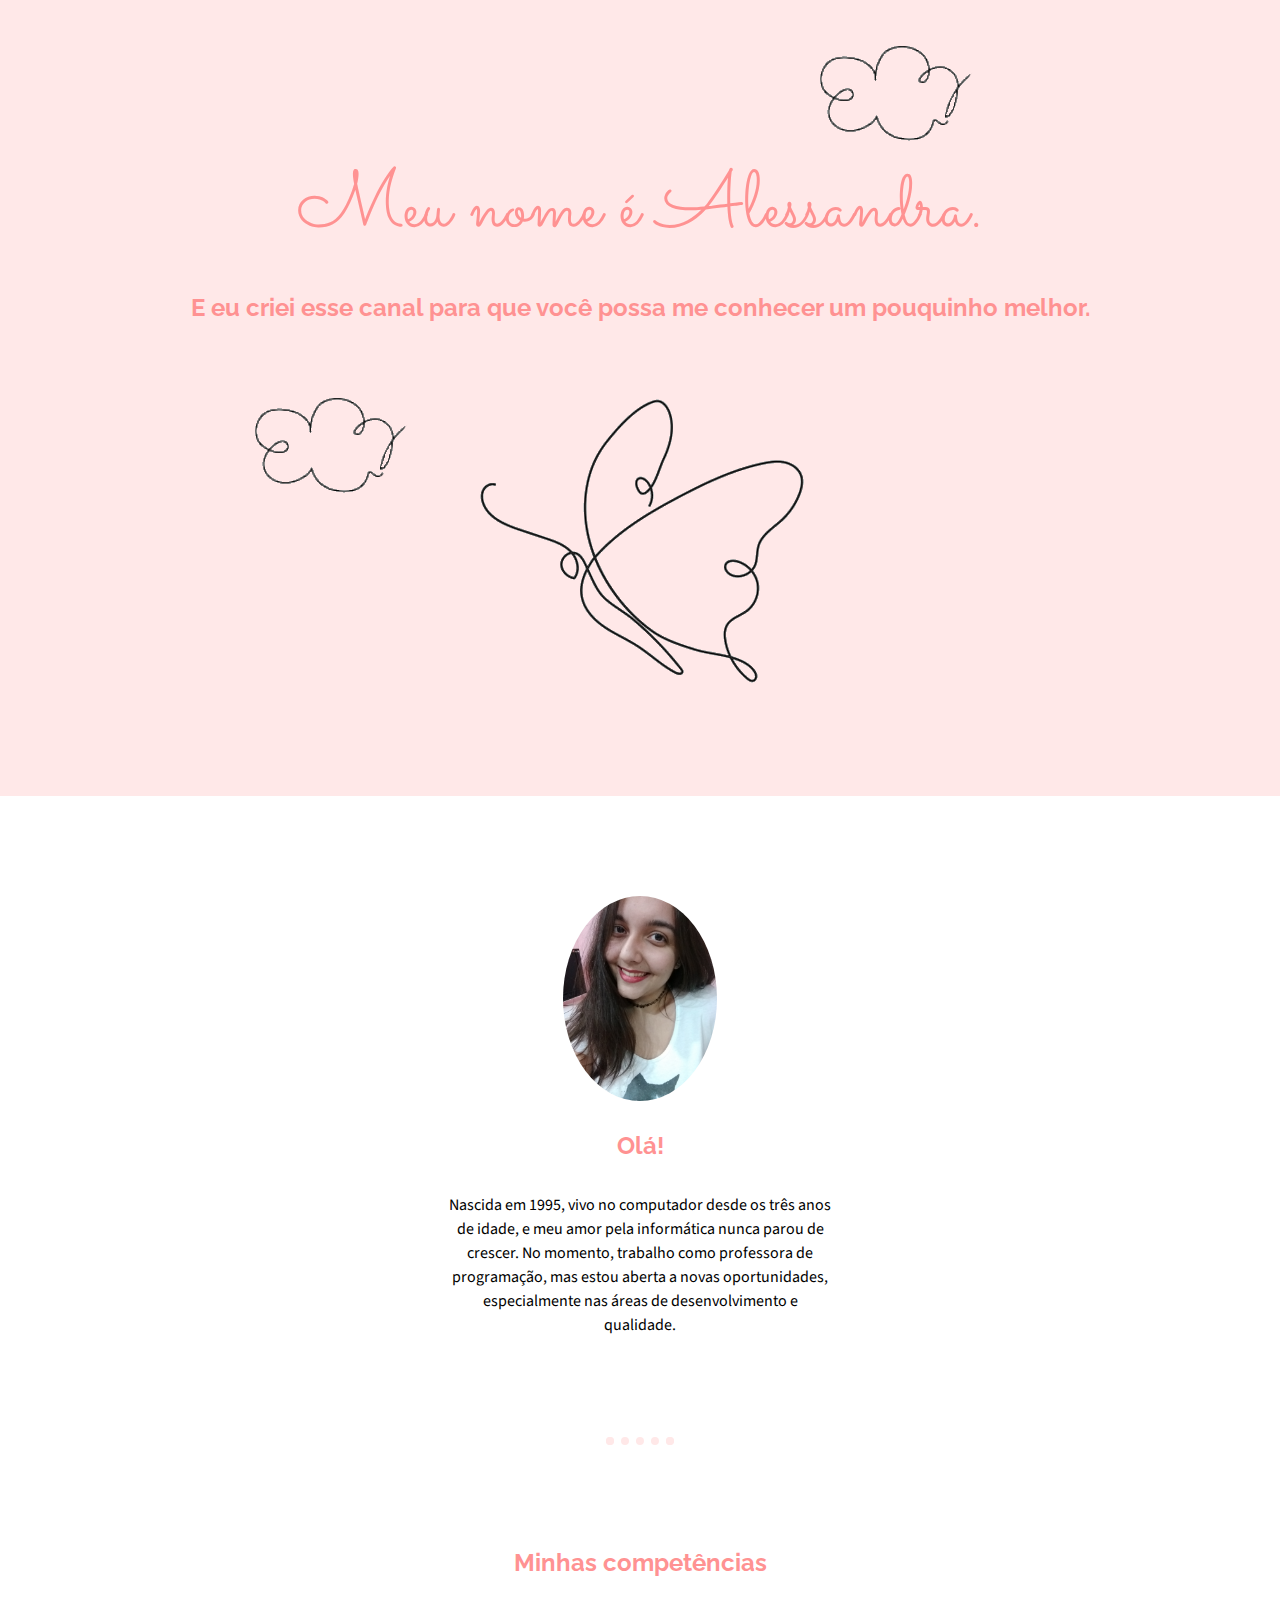
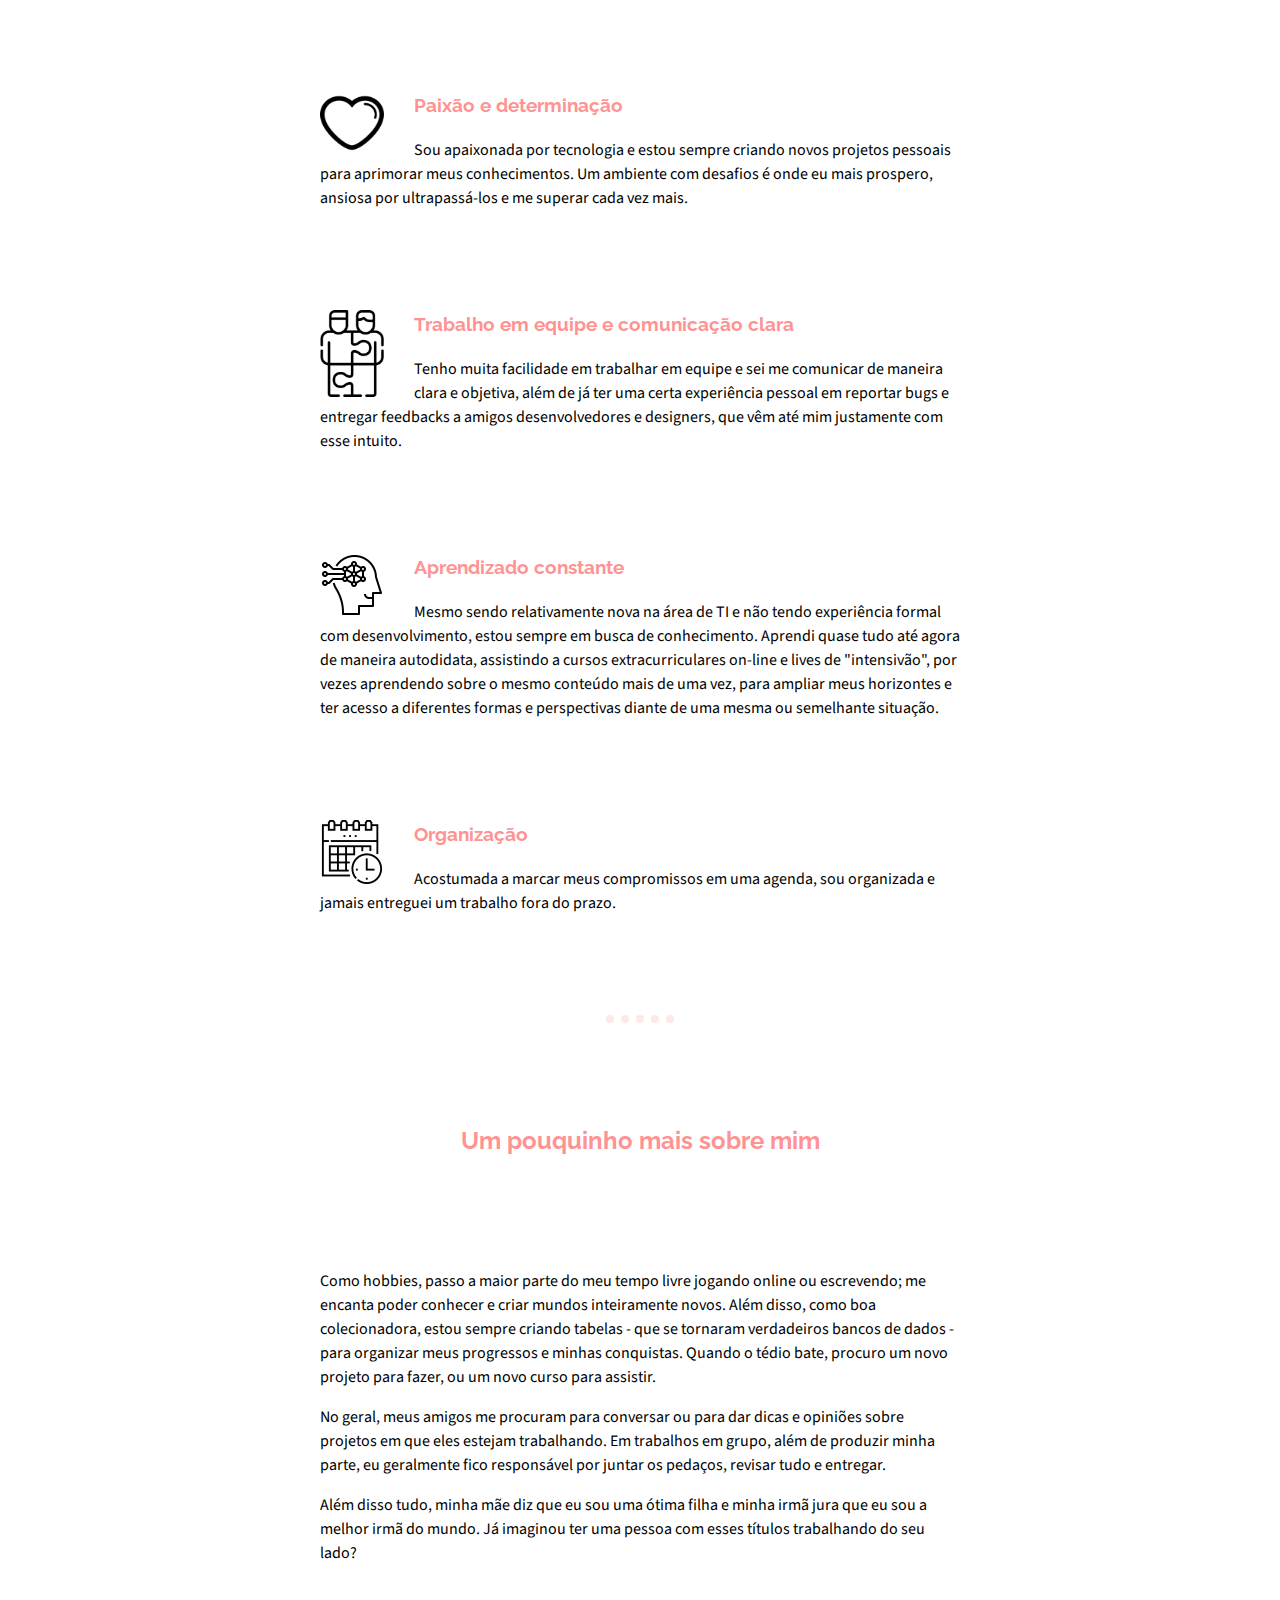
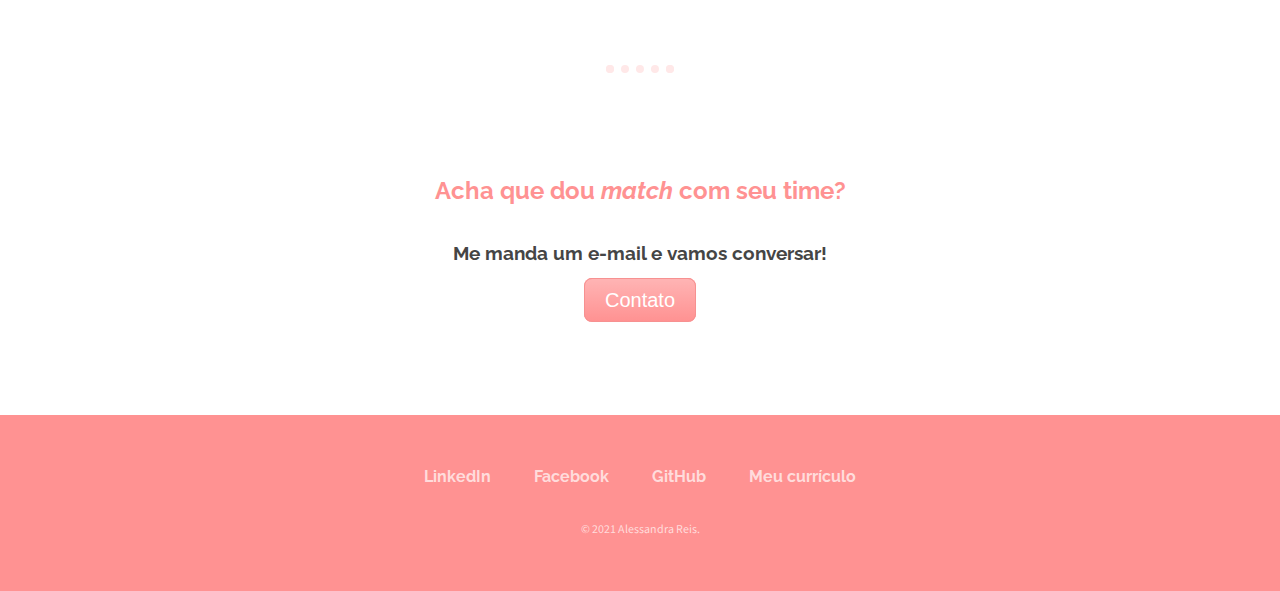
==== index.html @ 00629c7c "Add files via upload" ====
<!DOCTYPE html>
<html lang="en">
<head>
    <meta charset="UTF-8">
    <title>Alessandra Reis</title>
    <link rel="stylesheet" href="static/styles.css">
    <link rel="icon" href="static/icon.ico">
    <link rel="preconnect" href="https://fonts.gstatic.com">
    <link href="https://fonts.googleapis.com/css2?family=Raleway:wght@300&family=Sacramento&family=Source+Sans+Pro&display=swap" rel="stylesheet">

</head>
<body>

<div class="top-container">
    <img class="top-cloud" src="static/cloud.png" alt="cloud-img">
    <h1 class="name">Meu nome é Alessandra.</h1>
    <h2 class="subtitle">E eu criei esse canal para que você possa me conhecer um pouquinho melhor.</h2>
    <img class="bottom-cloud" src="static/cloud.png" alt="nuvem-img">
    <img class="borboleta" src="static/brabuleta.png" alt="borboleta-img">
</div>

<div class="mid-container">
  <div class="profile">
    <img class="profile-img" src="static/alessandra.jpg" alt="img-perfil-alessandra">
    <h2 class="subtitle">Olá!</h2>
    <p class="intro">Nascida em 1995, vivo no computador desde os três anos de idade, e meu amor pela informática nunca parou de crescer. 
        No momento, trabalho como professora de programação, mas estou aberta a novas oportunidades, especialmente nas áreas de desenvolvimento
        e qualidade. </p>
  </div>
  <hr class="dotted-line">
  <div class="skills">
    <h2 class="subtitle">Minhas competências</h2>
    <div class="skill-row">
      <img class="heart" src="static/heart.png" alt="heart-img">
      <h3 class="skill">Paixão e determinação</h3>
      <p>Sou apaixonada por tecnologia e estou sempre criando novos projetos pessoais para aprimorar meus conhecimentos.
      Um ambiente com desafios é onde eu mais prospero, ansiosa por ultrapassá-los e me superar cada vez mais.</p>
    </div>
    <div class="skill-row">
      <img class="part-of-me" src="static/partofme.png" alt="people-img">
      <h3 class="skill">Trabalho em equipe e comunicação clara</h3>
      <p>Tenho muita facilidade em trabalhar em equipe e sei me comunicar de maneira clara e objetiva, além de já ter
          uma certa experiência pessoal em reportar bugs e entregar feedbacks a amigos desenvolvedores e designers, que
          vêm até mim justamente com esse intuito. </p>
    </div>
     <div class="skill-row">
     <img class="learning" src="static/learning.png" alt="learning-img">
      <h3 class="skill">Aprendizado constante</h3>
      <p>Mesmo sendo relativamente nova na área de TI e não tendo experiência formal com desenvolvimento, estou sempre em busca de conhecimento.
          Aprendi quase tudo até agora de maneira autodidata, assistindo a cursos extracurriculares on-line e
          lives de "intensivão", por vezes aprendendo sobre o mesmo conteúdo mais de uma vez, para ampliar meus
          horizontes e ter acesso a diferentes formas e perspectivas diante de uma mesma ou semelhante situação. </p>
    </div>
    <div class="skill-row">
     <img class="calendar" src="static/deadline.png" alt="calendar-img">
      <h3 class="skill">Organização</h3>
      <p>Acostumada a marcar meus compromissos em uma agenda, sou organizada e jamais entreguei um trabalho fora do prazo. </p>
    </div>
  </div>
  <hr class="dotted-line">
  <div class="skills">
    <h2 class="subtitle">Um pouquinho mais sobre mim</h2>

    <div class="skill-row">
      <p>Como hobbies, passo a maior parte do meu tempo livre jogando online ou escrevendo; me encanta poder conhecer e
      criar mundos inteiramente novos. Além disso, como boa colecionadora, estou sempre criando tabelas - que se tornaram
          verdadeiros bancos de dados - para organizar meus progressos e minhas conquistas. Quando o tédio bate,
      procuro um novo projeto para fazer, ou um novo curso para assistir.</p>
      <p>No geral, meus amigos me procuram para
      conversar ou para dar dicas e opiniões sobre projetos em que eles estejam trabalhando. Em trabalhos em grupo, além de produzir
          minha parte, eu geralmente fico responsável por juntar os pedaços, revisar tudo e entregar.</p>

      <p>Além disso tudo, minha mãe diz que eu sou uma ótima filha e minha irmã jura que eu sou a melhor irmã do mundo.
          Já imaginou ter uma pessoa com esses títulos trabalhando do seu lado? </p>
    </div>

  </div>
  <hr class="dotted-line">
  <div class="contact-me">
    <h2 class="subtitle">Acha que dou <em>match</em> com seu time?</h2>
    <h3 class="black-descript">Me manda um e-mail e vamos conversar!</h3>
    <p></p>
    <a href="mailto:alereis95@gmail.com" class="btn">Contato</a>
  </div>
</div>

<div class="bottom-container">
  <a class="footer-link" href="https://www.linkedin.com/in/alessandra-reis-b08b1685/">LinkedIn</a>
  <a class="footer-link" href="https://www.facebook.com/aleszreis">Facebook</a>
  <a class="footer-link" href="https://github.com/aleszreis/">GitHub</a>
  <a class="footer-link" href="templates/curriculo.html">Meu currículo</a>
  <p class="copyright">© 2021 Alessandra Reis.</p>
</div>



</body>
</html>
---- static/styles.css ----
body {margin: 0; text-align: center; color: #401f4; font-family: 'Source Sans Pro', sans-serif; line-height: 1.5}

.name {color: #ff9292; margin: 50px auto 0 auto; font-size: 5rem; font-family: 'Sacramento', cursive; font-weight: normal}

.subtitle {color: #ff9292; font-family: 'Raleway', sans-serif; padding-bottom: 10px}

.skill {color: #ff9292; font-family: 'Raleway', sans-serif;}

.pink-descript {color: #ff9292; font-family: 'Raleway', sans-serif;}

.black-descript {color: #454545; font-family: 'Raleway', sans-serif;}

.footer-link {color: #ffdcdc; font-family: 'Raleway'; font-weight: bold; margin: 10px 20px; text-decoration: none}

.footer-link:hover {color: white}

.dotted-line {border: 8px dotted #ffe8e8; border-bottom: none; width: 4%; margin: 100px auto 100px auto}

.skill-row {width: 50%; margin: 100px auto 100px auto; text-align: left; line-height: 1.5}

.pro {text-decoration: underline}

.intro {width: 30%; margin: auto}

.borboleta {margin-top: 40px; margin-bottom: 0;}

.top-cloud {position: absolute; right: 300px; top: 40px}

.bottom-cloud {position: absolute; left: 250px; bottom: 300px}

.profile-img {border-radius: 50%; width: 12%;}

.heart, .part-of-me, .learning, .calendar {width: 10%; float: left; margin-right: 30px}

.contact-me {width: 40%; margin: 40px auto 60px}

.copyright {color: #ffdcdc; font-size: 0.75rem; padding: 20px 0}

.btn {
  background: #ffb4b4;
  background-image: -webkit-linear-gradient(top, #ffb4b4, #ff9292);
  background-image: -moz-linear-gradient(top, #ffb4b4, #ff9292);
  background-image: -ms-linear-gradient(top, #ffb4b4, #ff9292);
  background-image: -o-linear-gradient(top, #ffb4b4, #ff9292);
  background-image: linear-gradient(to bottom, #ffb4b4, #ff9292);
  -webkit-border-radius: 8;
  -moz-border-radius: 8;
  border-radius: 8px;
  font-family: Arial;
  color: #ffffff;
  font-size: 20px;
  padding: 10px 20px 10px 20px;
  border: solid #f79191 1px;
  text-decoration: none;
}

.btn:hover {
  background: #fac5c5;
  background-image: -webkit-linear-gradient(top, #fac5c5, #fcb0b0);
  background-image: -moz-linear-gradient(top, #fac5c5, #fcb0b0);
  background-image: -ms-linear-gradient(top, #fac5c5, #fcb0b0);
  background-image: -o-linear-gradient(top, #fac5c5, #fcb0b0);
  background-image: linear-gradient(to bottom, #fac5c5, #fcb0b0);
  text-decoration: none;
}

.top-container {background-color: #ffe8e8; position: relative; padding: 100px}

.mid-container {margin: 100px 0}

.bottom-container {background-color: #ff9292; text-decoration: #ff9292; padding: 50px 0 20px}
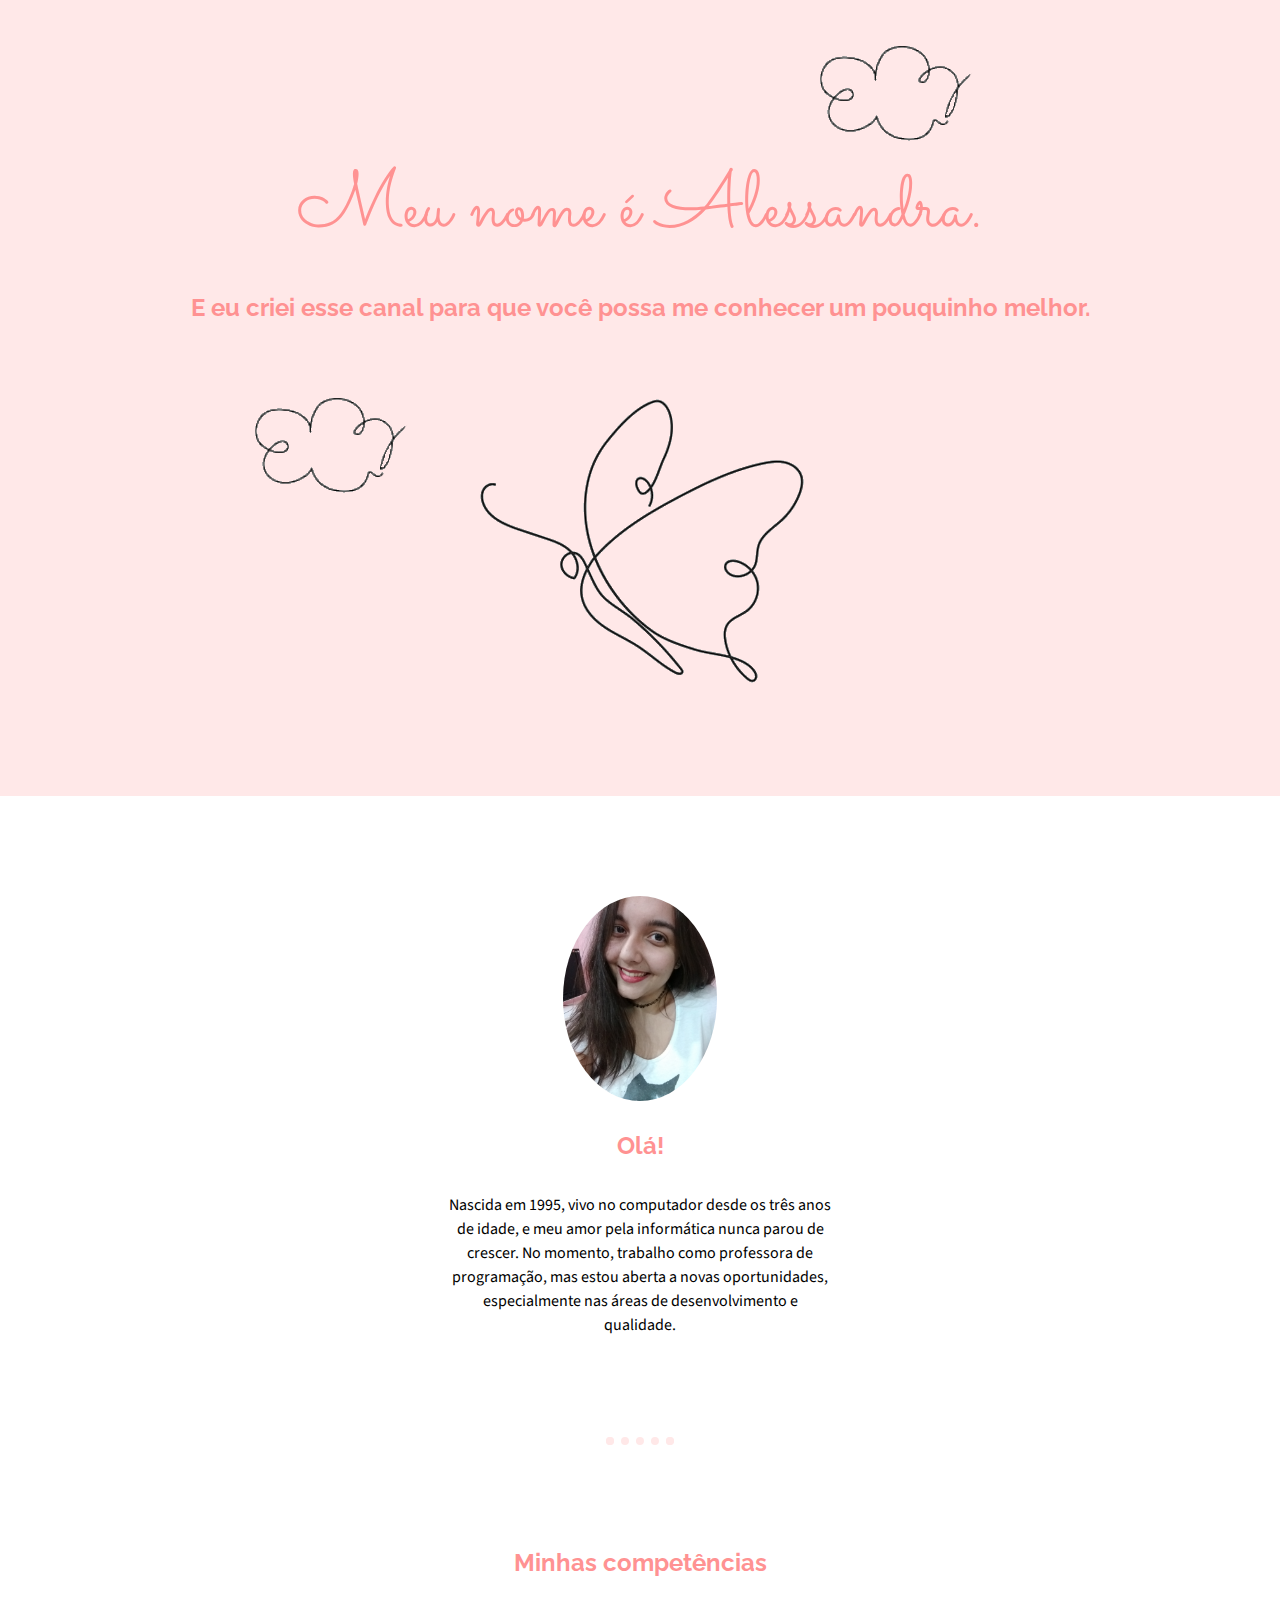
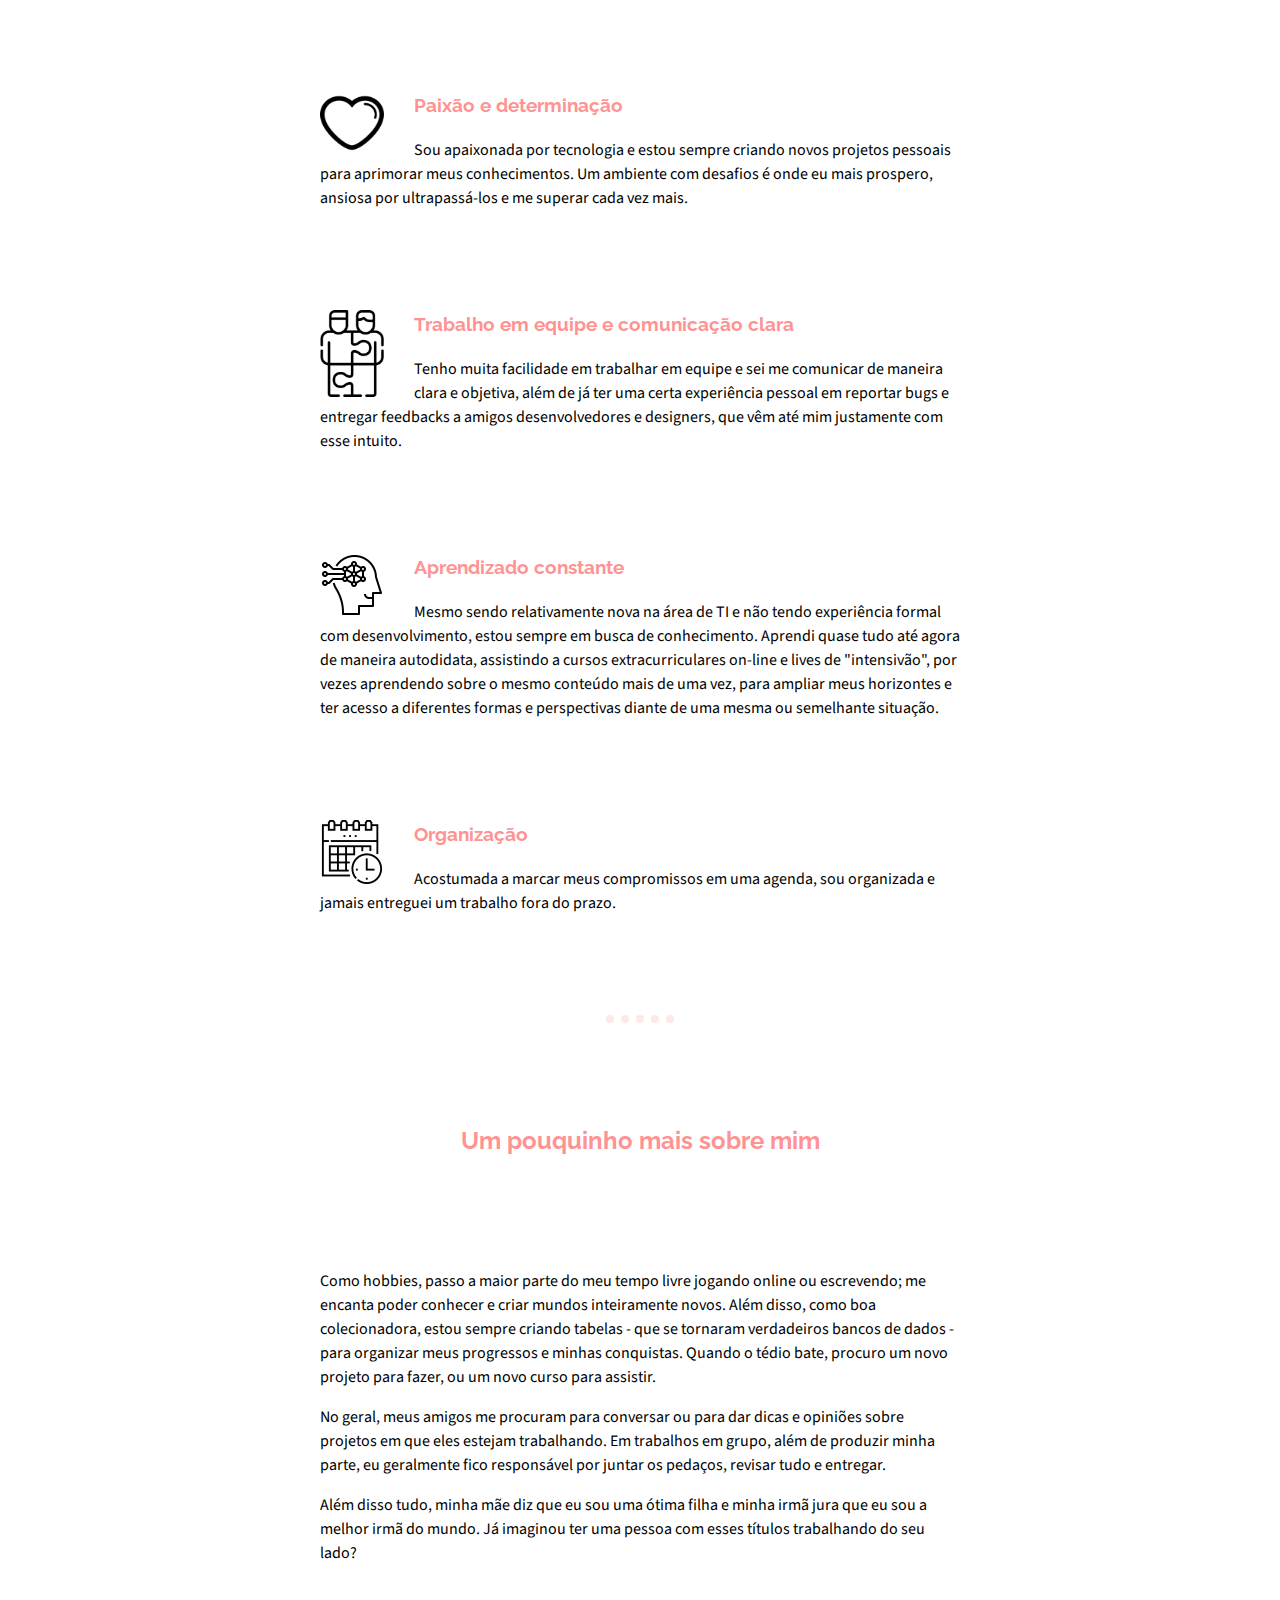
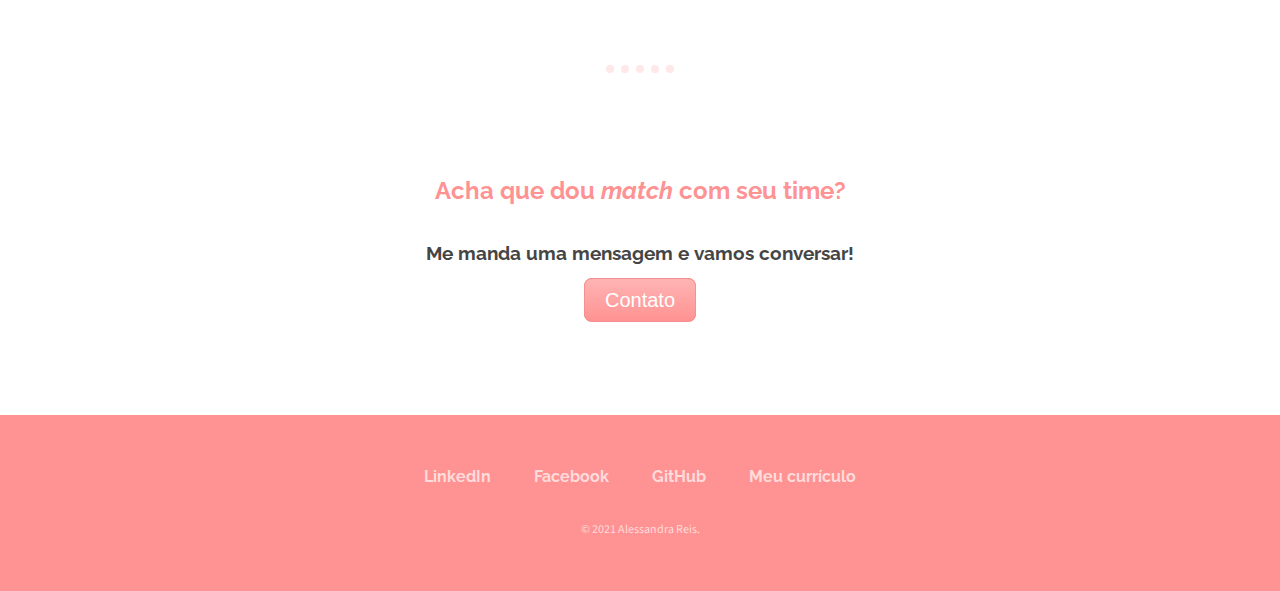
==== commit 384006aa: "atualização do currículo e melhorias na pg inicial" ====
--- a/index.html
+++ b/index.html
@@ -78,16 +78,16 @@
   <hr class="dotted-line">
   <div class="contact-me">
     <h2 class="subtitle">Acha que dou <em>match</em> com seu time?</h2>
-    <h3 class="black-descript">Me manda um e-mail e vamos conversar!</h3>
+    <h3 class="black-descript">Me manda uma mensagem e vamos conversar!</h3>
     <p></p>
-    <a href="mailto:alereis95@gmail.com" class="btn">Contato</a>
+    <a href="https://www.linkedin.com/in/aleszreis/" target="_blank" class="btn">Contato</a>
   </div>
 </div>
 
 <div class="bottom-container">
-  <a class="footer-link" href="https://www.linkedin.com/in/alessandra-reis-b08b1685/">LinkedIn</a>
-  <a class="footer-link" href="https://www.facebook.com/aleszreis">Facebook</a>
-  <a class="footer-link" href="https://github.com/aleszreis/">GitHub</a>
+  <a class="footer-link" href="https://www.linkedin.com/in/aleszreis/" target="_blank">LinkedIn</a>
+  <a class="footer-link" href="https://www.facebook.com/aleszreis" target="_blank">Facebook</a>
+  <a class="footer-link" href="https://github.com/aleszreis/" target="_blank">GitHub</a>
   <a class="footer-link" href="templates/curriculo.html">Meu currículo</a>
   <p class="copyright">© 2021 Alessandra Reis.</p>
 </div>
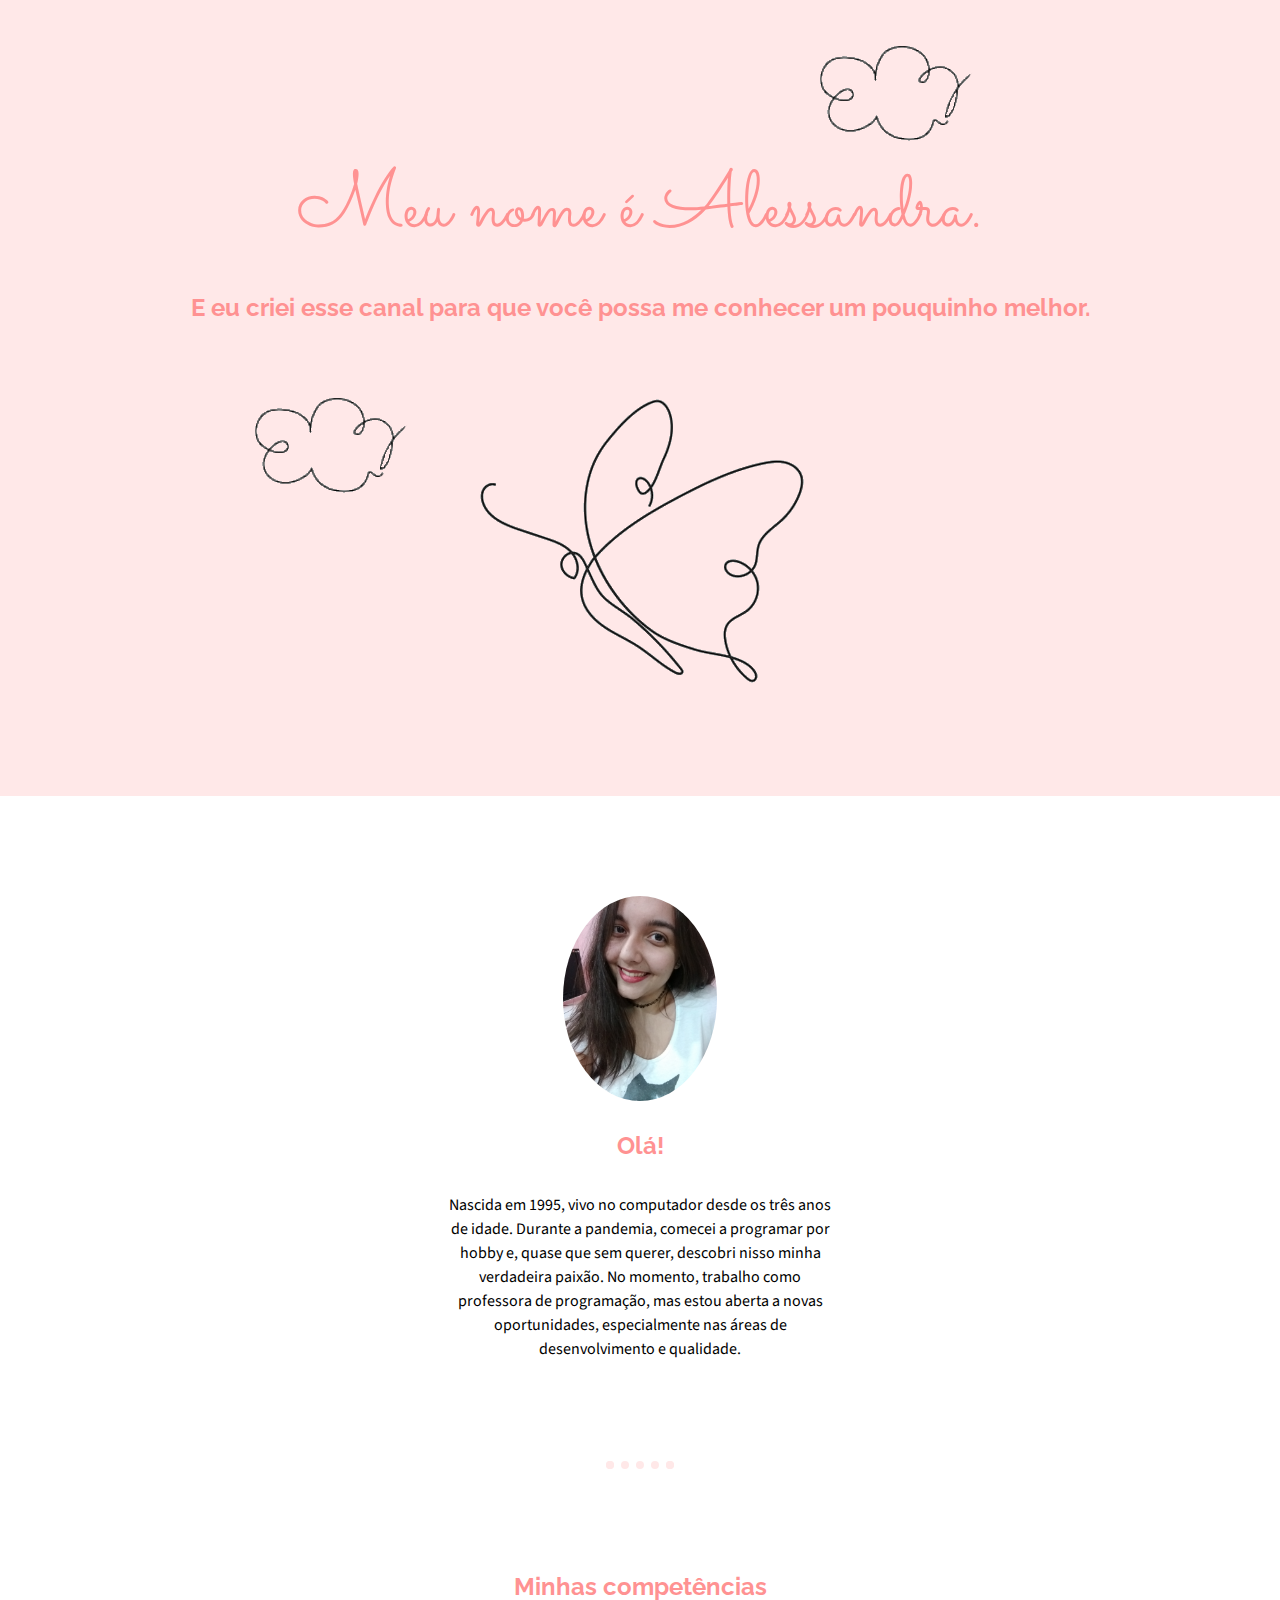
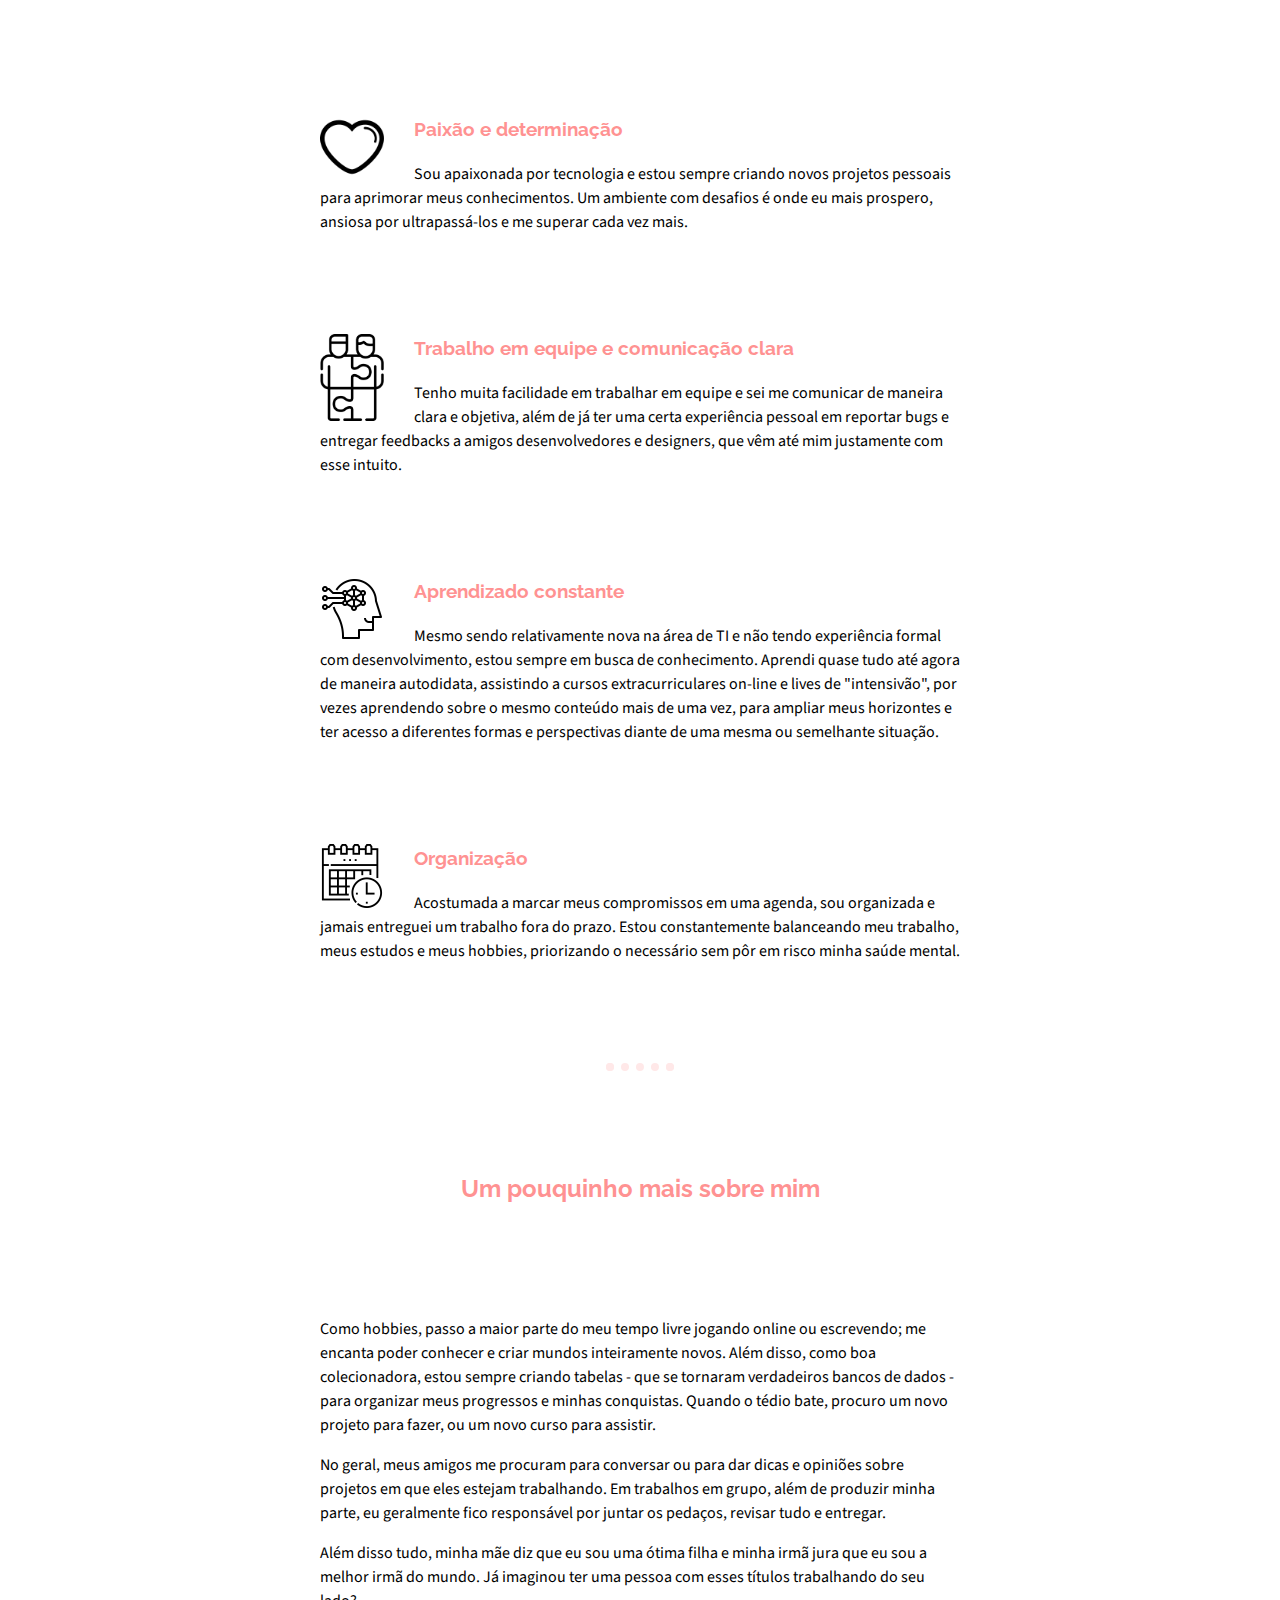
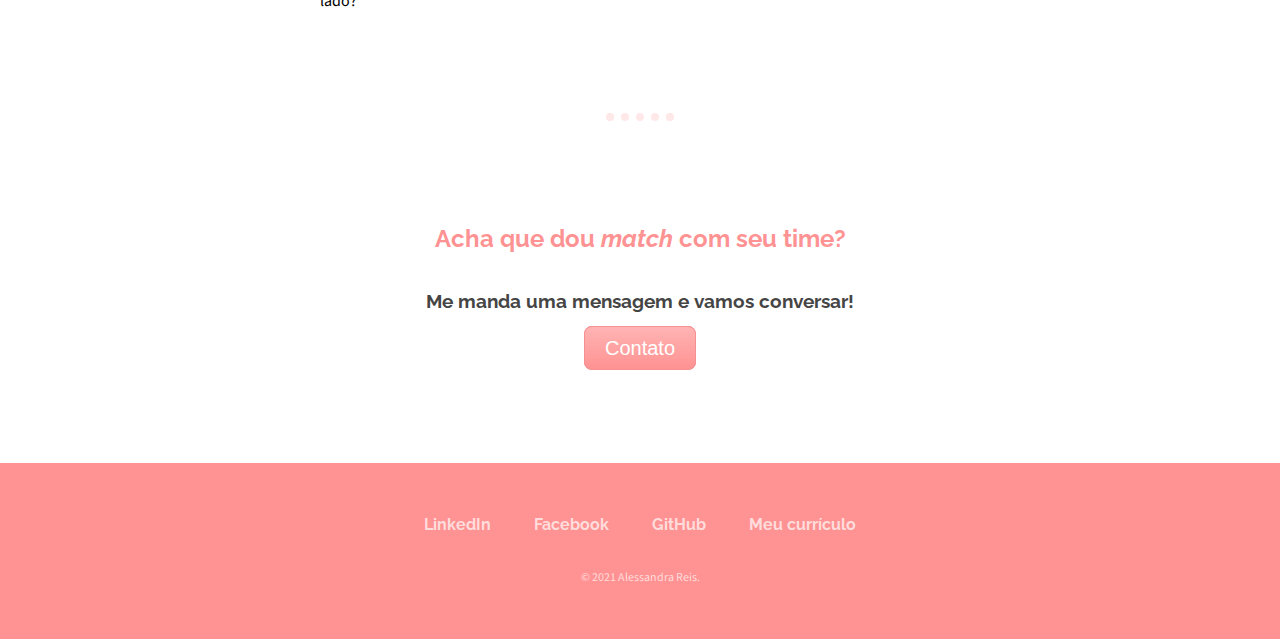
==== commit 4612d98f: "Update index.html" ====
--- a/index.html
+++ b/index.html
@@ -23,9 +23,9 @@
   <div class="profile">
     <img class="profile-img" src="static/alessandra.jpg" alt="img-perfil-alessandra">
     <h2 class="subtitle">Olá!</h2>
-    <p class="intro">Nascida em 1995, vivo no computador desde os três anos de idade, e meu amor pela informática nunca parou de crescer. 
-        No momento, trabalho como professora de programação, mas estou aberta a novas oportunidades, especialmente nas áreas de desenvolvimento
-        e qualidade. </p>
+    <p class="intro">Nascida em 1995, vivo no computador desde os três anos de idade. Durante a pandemia, comecei a programar por hobby e, quase que sem querer, 
+        descobri nisso minha verdadeira paixão. No momento, trabalho como professora de programação, mas estou aberta a novas oportunidades, especialmente 
+        nas áreas de desenvolvimento e qualidade. </p>
   </div>
   <hr class="dotted-line">
   <div class="skills">
@@ -54,7 +54,8 @@
     <div class="skill-row">
      <img class="calendar" src="static/deadline.png" alt="calendar-img">
       <h3 class="skill">Organização</h3>
-      <p>Acostumada a marcar meus compromissos em uma agenda, sou organizada e jamais entreguei um trabalho fora do prazo. </p>
+      <p>Acostumada a marcar meus compromissos em uma agenda, sou organizada e jamais entreguei um trabalho fora do prazo. Estou constantemente balanceando meu
+        trabalho, meus estudos e meus hobbies, priorizando o necessário sem pôr em risco minha saúde mental. </p>
     </div>
   </div>
   <hr class="dotted-line">
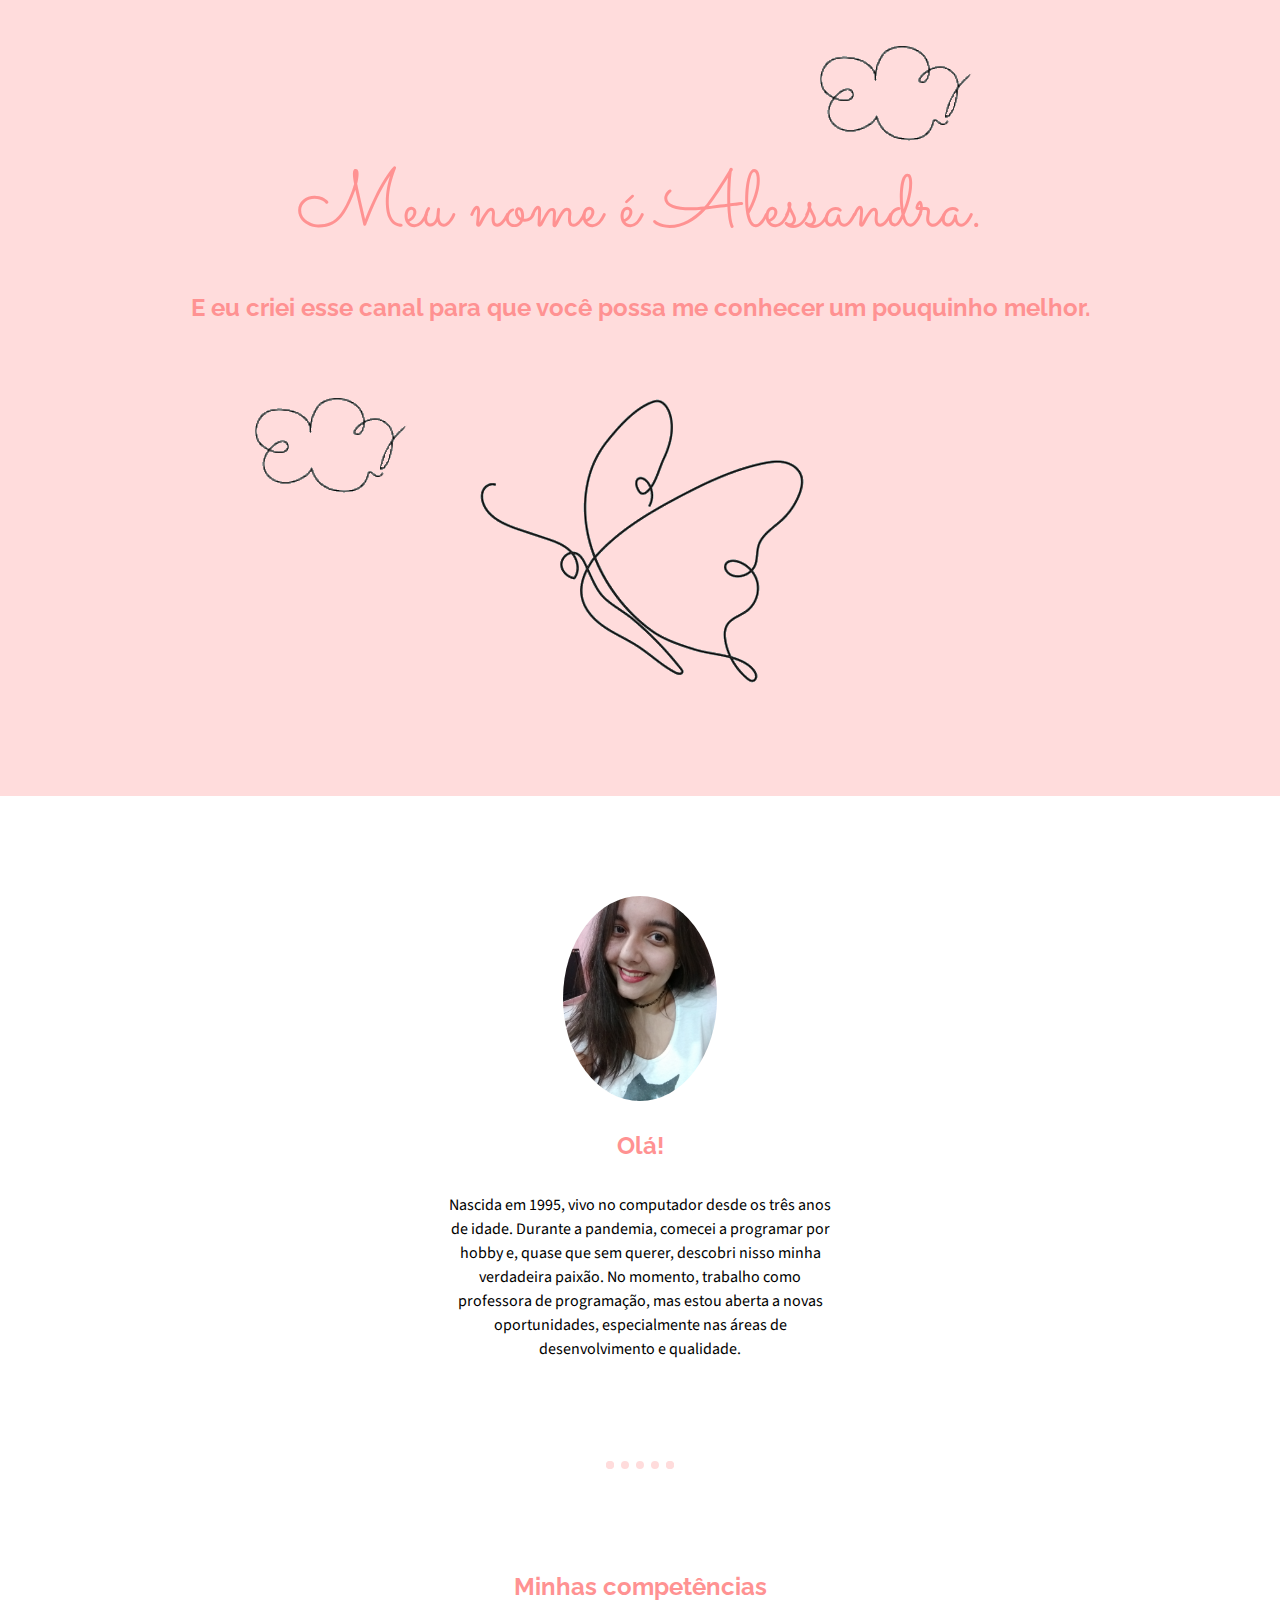
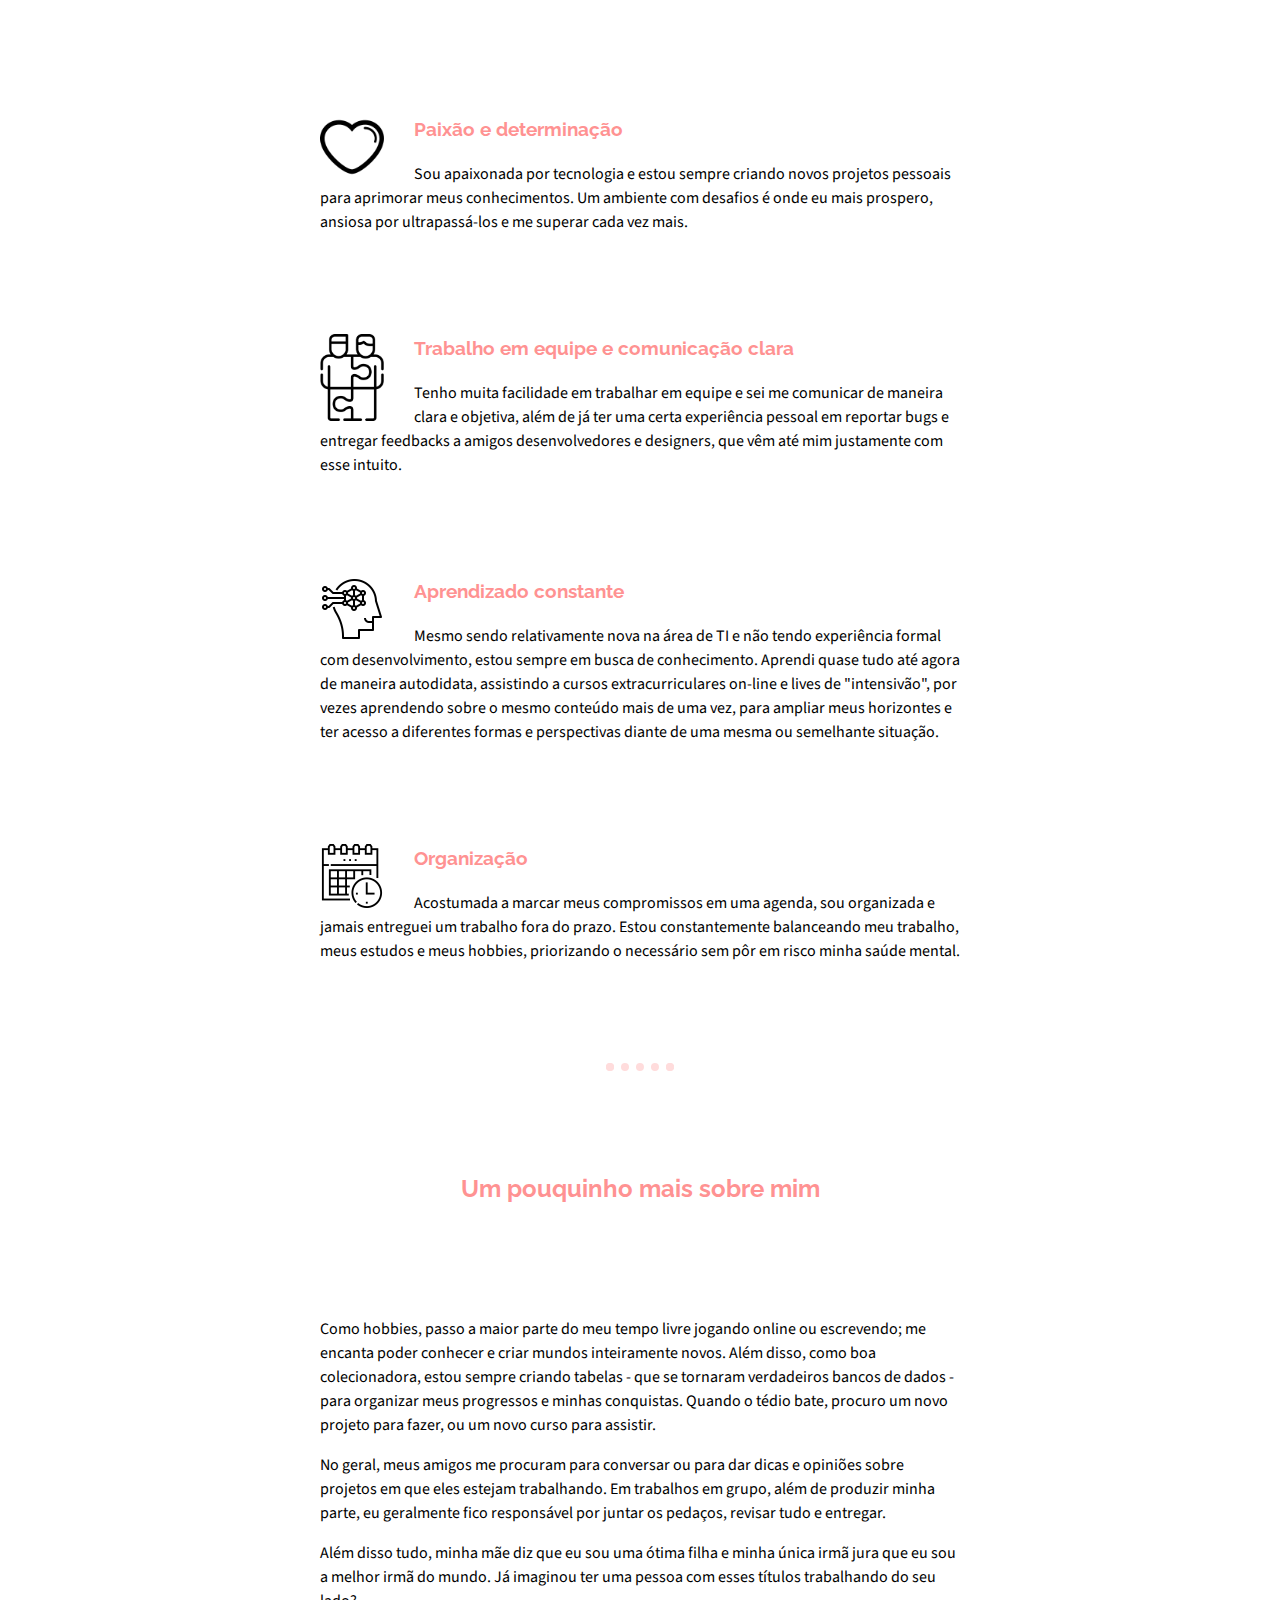
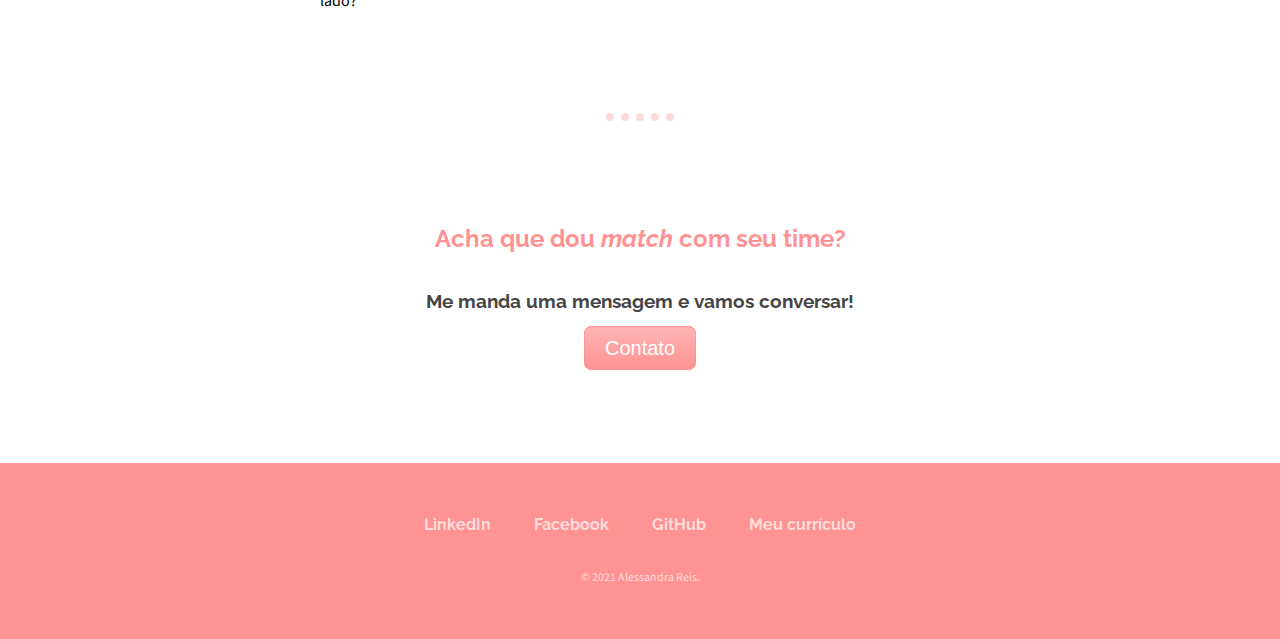
==== commit d56a1eb1: "atualização do cv + melhorias" ====
--- a/index.html
+++ b/index.html
@@ -1,5 +1,5 @@
 <!DOCTYPE html>
-<html lang="en">
+<html lang="br" class="rosa">
 <head>
     <meta charset="UTF-8">
     <title>Alessandra Reis</title>
@@ -10,7 +10,7 @@
 
 </head>
 <body>
-
+<script type="text/javascript" src="scripts.js"></script>
 <div class="top-container">
     <img class="top-cloud" src="static/cloud.png" alt="cloud-img">
     <h1 class="name">Meu nome é Alessandra.</h1>
@@ -63,6 +63,10 @@
     <h2 class="subtitle">Um pouquinho mais sobre mim</h2>
 
     <div class="skill-row">
+      <p hidden>As palavras que melhor me definem são transparência e ambição. Estou sempre correndo atrás do que quero e não tenho
+        vergonha de ser quem eu sou. Acredito que devemos ser responsáveis pelo nosso próprio destino - mas que isso não significa
+        que devemos agir sozinhos. Embora valorize autonomia, não nego ajuda e, muito menos, ajudar. Pelo contrário,
+        acredito que uma das melhores coisas da vida é poder participar na prosperidade dos meus pares.</p>
       <p>Como hobbies, passo a maior parte do meu tempo livre jogando online ou escrevendo; me encanta poder conhecer e
       criar mundos inteiramente novos. Além disso, como boa colecionadora, estou sempre criando tabelas - que se tornaram
           verdadeiros bancos de dados - para organizar meus progressos e minhas conquistas. Quando o tédio bate,
@@ -71,7 +75,7 @@
       conversar ou para dar dicas e opiniões sobre projetos em que eles estejam trabalhando. Em trabalhos em grupo, além de produzir
           minha parte, eu geralmente fico responsável por juntar os pedaços, revisar tudo e entregar.</p>
 
-      <p>Além disso tudo, minha mãe diz que eu sou uma ótima filha e minha irmã jura que eu sou a melhor irmã do mundo.
+      <p>Além disso tudo, minha mãe diz que eu sou uma ótima filha e minha única irmã jura que eu sou a melhor irmã do mundo.
           Já imaginou ter uma pessoa com esses títulos trabalhando do seu lado? </p>
     </div>
 
--- a/static/styles.css
+++ b/static/styles.css
@@ -1,48 +1,145 @@
-body {margin: 0; text-align: center; color: #401f4; font-family: 'Source Sans Pro', sans-serif; line-height: 1.5}
+:root,
+:root.rosa {
+  --dark-color: #ff9292;
+  --dark-color-hover: #fcb0b0;
+  --light-color: #ffdcdc;
+  --btn-light-color: #ffb4b4;
+  --btn-hover-color: #fac5c5;
+}
 
-.name {color: #ff9292; margin: 50px auto 0 auto; font-size: 5rem; font-family: 'Sacramento', cursive; font-weight: normal}
+:root.azul {
+  --dark-color: rgb(64, 102, 224);
+  --dark-color-hover: rgb(96, 136, 255);
+  --light-color: #92b8e4;
+  --btn-light-color: #7aade7;
+  --btn-hover-color: #69b7f7;
+}
 
-.subtitle {color: #ff9292; font-family: 'Raleway', sans-serif; padding-bottom: 10px}
+:root.amarelo {
+  --dark-color: rgb(204, 178, 32);
+  --dark-color-hover: rgb(229, 241, 114);
+  --light-color: #e3e492;
+  --btn-light-color: #e0e77a;
+  --btn-hover-color: #f5f769;
+}
 
-.skill {color: #ff9292; font-family: 'Raleway', sans-serif;}
+body {
+  margin: 0; 
+  text-align: center; 
+  font-family: 'Source Sans Pro', sans-serif; 
+  line-height: 1.5
+}
 
-.pink-descript {color: #ff9292; font-family: 'Raleway', sans-serif;}
+.name {
+  color: var(--dark-color); 
+  margin: 50px auto 0 auto; 
+  font-size: 5rem; 
+  font-family: 'Sacramento', cursive; 
+  font-weight: normal
+}
 
-.black-descript {color: #454545; font-family: 'Raleway', sans-serif;}
+.subtitle {
+  color: var(--dark-color); 
+  font-family: 'Raleway', sans-serif; 
+  padding-bottom: 10px
+}
 
-.footer-link {color: #ffdcdc; font-family: 'Raleway'; font-weight: bold; margin: 10px 20px; text-decoration: none}
+.skill {
+  color: var(--dark-color); 
+  font-family: 'Raleway', sans-serif;
+}
 
-.footer-link:hover {color: white}
+.pink-descript {
+  color: var(--text-color); 
+  font-family: 'Raleway', sans-serif;
+}
 
-.dotted-line {border: 8px dotted #ffe8e8; border-bottom: none; width: 4%; margin: 100px auto 100px auto}
+.black-descript {
+  color: #454545; 
+  font-family: 'Raleway', sans-serif;
+}
 
-.skill-row {width: 50%; margin: 100px auto 100px auto; text-align: left; line-height: 1.5}
+.footer-link {
+  color: var(--light-color); 
+  font-family: 'Raleway'; 
+  font-weight: bold; 
+  margin: 10px 20px; 
+  text-decoration: none
+}
 
-.pro {text-decoration: underline}
+.footer-link:hover {
+  color: white
+}
 
-.intro {width: 30%; margin: auto}
+.dotted-line {
+  border: 8px dotted var(--light-color); 
+  border-bottom: none; 
+  width: 4%; 
+  margin: 100px auto 100px auto
+}
 
-.borboleta {margin-top: 40px; margin-bottom: 0;}
+.skill-row {
+  width: 50%; 
+  margin: 100px auto 100px auto; 
+  text-align: left; 
+  line-height: 1.5
+}
 
-.top-cloud {position: absolute; right: 300px; top: 40px}
+.pro {
+  text-decoration: underline
+}
 
-.bottom-cloud {position: absolute; left: 250px; bottom: 300px}
+.intro {
+  width: 30%; 
+  margin: auto
+}
 
-.profile-img {border-radius: 50%; width: 12%;}
+.borboleta {
+  margin-top: 40px; 
+  margin-bottom: 0;
+}
 
-.heart, .part-of-me, .learning, .calendar {width: 10%; float: left; margin-right: 30px}
+.top-cloud {
+  position: absolute; 
+  right: 300px; 
+  top: 40px
+}
 
-.contact-me {width: 40%; margin: 40px auto 60px}
+.bottom-cloud {
+  position: absolute; 
+  left: 250px; 
+  bottom: 300px
+}
 
-.copyright {color: #ffdcdc; font-size: 0.75rem; padding: 20px 0}
+.profile-img {
+  border-radius: 50%; 
+  width: 12%;
+}
+
+.heart, .part-of-me, .learning, .calendar {
+  width: 10%; 
+  float: left; 
+  margin-right: 30px
+}
+
+.contact-me {
+  width: 40%; 
+  margin: 40px auto 60px
+}
+
+.copyright {
+  color: var(--light-color); 
+  font-size: 0.75rem; 
+  padding: 20px 0
+}
 
 .btn {
-  background: #ffb4b4;
-  background-image: -webkit-linear-gradient(top, #ffb4b4, #ff9292);
-  background-image: -moz-linear-gradient(top, #ffb4b4, #ff9292);
-  background-image: -ms-linear-gradient(top, #ffb4b4, #ff9292);
-  background-image: -o-linear-gradient(top, #ffb4b4, #ff9292);
-  background-image: linear-gradient(to bottom, #ffb4b4, #ff9292);
+  background: var(--btn-light-color);
+  background-image: -webkit-linear-gradient(top, var(--btn-light-color), var(--dark-color));
+  background-image: -moz-linear-gradient(top, var(--btn-light-color), var(--dark-color));
+  background-image: -ms-linear-gradient(top, var(--btn-light-color), var(--dark-color));
+  background-image: -o-linear-gradient(top, var(--btn-light-color), var(--dark-color));
+  background-image: linear-gradient(to bottom, var(--btn-light-color), var(--dark-color));
   -webkit-border-radius: 8;
   -moz-border-radius: 8;
   border-radius: 8px;
@@ -50,22 +147,33 @@
   color: #ffffff;
   font-size: 20px;
   padding: 10px 20px 10px 20px;
-  border: solid #f79191 1px;
+  border: solid var(--dark-color) 1px;
   text-decoration: none;
 }
 
 .btn:hover {
-  background: #fac5c5;
-  background-image: -webkit-linear-gradient(top, #fac5c5, #fcb0b0);
-  background-image: -moz-linear-gradient(top, #fac5c5, #fcb0b0);
-  background-image: -ms-linear-gradient(top, #fac5c5, #fcb0b0);
-  background-image: -o-linear-gradient(top, #fac5c5, #fcb0b0);
-  background-image: linear-gradient(to bottom, #fac5c5, #fcb0b0);
+  background: var(--btn-hover-color);
+  background-image: -webkit-linear-gradient(top, var(--btn-hover-color), var(--dark-color-hover));
+  background-image: -moz-linear-gradient(top, var(--btn-hover-color), var(--dark-color-hover));
+  background-image: -ms-linear-gradient(top, var(--btn-hover-color), var(--dark-color-hover));
+  background-image: -o-linear-gradient(top, var(--btn-hover-color), var(--dark-color-hover));
+  background-image: linear-gradient(to bottom, var(--btn-hover-color), var(--dark-color-hover));
   text-decoration: none;
 }
 
-.top-container {background-color: #ffe8e8; position: relative; padding: 100px}
+.top-container {
+  background-color: var(--light-color); 
+  position: relative;
+  padding: 100px
+}
 
-.mid-container {margin: 100px 0}
+.mid-container {
+  color: var(--mid-color);
+  margin: 100px 0
+}
 
-.bottom-container {background-color: #ff9292; text-decoration: #ff9292; padding: 50px 0 20px}
+.bottom-container {
+  background-color: var(--dark-color); 
+  text-decoration: var(--dark-color); 
+  padding: 50px 0 20px
+}
